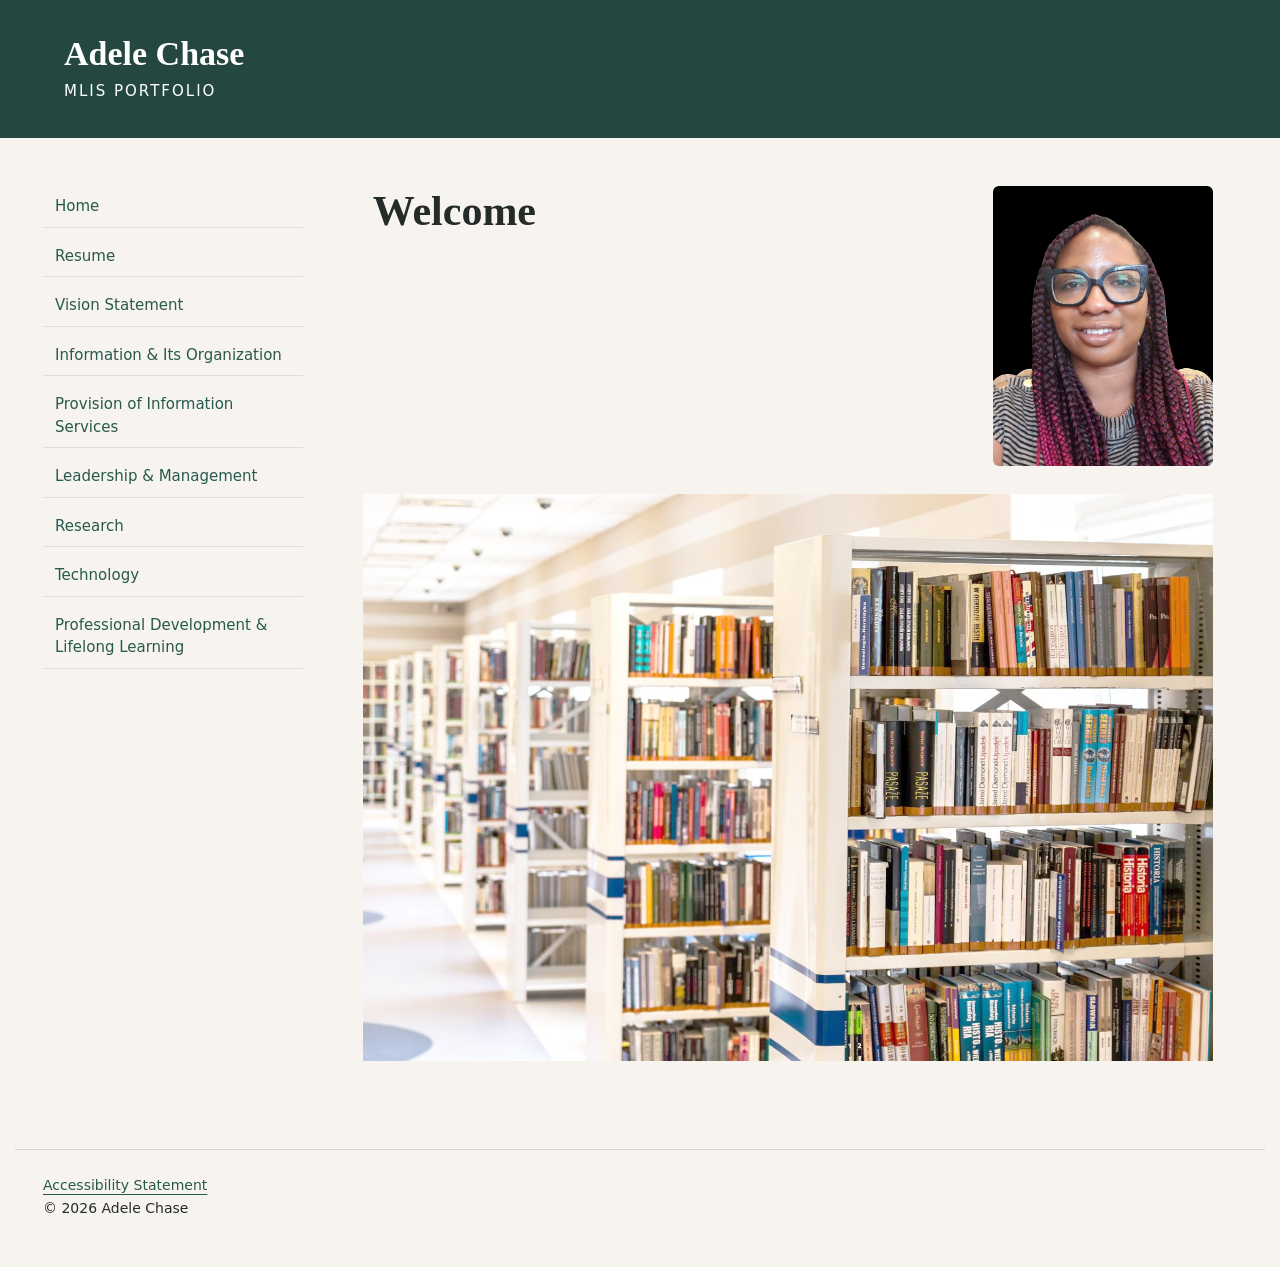
==== index.html @ db67cfaf "Migrate Wix portfolio content and assets to static GitHub Pages site" ====
<!doctype html>
<html lang="en"><head><meta charset="utf-8"><meta name="viewport" content="width=device-width, initial-scale=1"><title>Home | Adele Chase — MLIS Portfolio</title><link rel="stylesheet" href="style.css"></head><body><a class="skip" href="#content">Skip to content</a><header><a class="brand" href="index.html">Adele Chase<span>MLIS Portfolio</span></a></header><div class="layout"><nav aria-label="Main navigation"><a href="index.html">Home</a><a href="resume.html">Resume</a><a href="vision-statement.html">Vision Statement</a><a href="information-organization.html">Information &amp; Its Organization</a><a href="information-services.html">Provision of Information Services</a><a href="leadership-management.html">Leadership &amp; Management</a><a href="research.html">Research</a><a href="technology.html">Technology</a><a href="professional-development.html">Professional Development &amp; Lifelong Learning</a></nav><main id="content"><img class="portrait" src="assets/e1c992_d868ff9515e34f4cb7416c0b3d04ee50~mv2.jpg" alt="Smiling Black woman with glasses and long braids.">
<h1> Welcome</h1>
<img class="content-image" src="assets/ab21a37674104b65a2404021d0c1928b.jpg" alt="Library Bookshelves" loading="lazy"></main></div><footer><a href="accessibility-statement.html">Accessibility Statement</a><p>© 2026 Adele Chase</p></footer></body></html>
---- style.css ----
*{box-sizing:border-box}body{margin:0;background:#f7f4ef;color:#252b29;font:18px/1.7 Georgia,serif}header{background:#24483f;padding:32px max(5vw,24px)}a{color:#28594d;text-underline-offset:4px}a:hover{text-decoration-thickness:3px}.brand{color:#fff;text-decoration:none;font:700 34px/1.3 Georgia,serif}.brand span{display:block;font:15px/2 system-ui,sans-serif;letter-spacing:2px;text-transform:uppercase}.layout{display:grid;grid-template-columns:260px minmax(0,850px);gap:60px;max-width:1250px;margin:48px auto;padding:0 28px}nav{display:flex;flex-direction:column;gap:8px;font:15px/1.5 system-ui,sans-serif}nav a{padding:9px 12px;border-bottom:1px solid #d8ded8;text-decoration:none}main{min-width:0}h1{font-size:42px;line-height:1.2;margin:0 0 32px}h2{font-size:26px;line-height:1.3;margin-top:42px}p{margin:0 0 22px}li{margin-bottom:10px}.content-image{max-width:100%;height:auto;display:block;margin:24px 0}.portrait{width:220px;height:280px;object-fit:cover;float:right;margin:0 0 28px 28px;border-radius:6px}.download a{display:inline-block;background:#24483f;color:white;padding:10px 18px;border-radius:4px}footer{max-width:1250px;margin:64px auto 0;padding:24px 28px;border-top:1px solid #ccd5ce;font:14px/1.7 system-ui,sans-serif}.skip{position:absolute;left:12px;top:-100px;background:white;padding:12px;z-index:10}.skip:focus{top:12px}:focus-visible{outline:3px solid #bd6a24;outline-offset:4px}@media(max-width:800px){.layout{grid-template-columns:1fr;gap:30px;margin-top:24px}nav{display:grid;grid-template-columns:1fr 1fr;font-size:13px}h1{font-size:34px}.portrait{width:150px;height:200px}}@media(max-width:450px){.portrait{float:none;margin:0 0 24px}nav{grid-template-columns:1fr}}
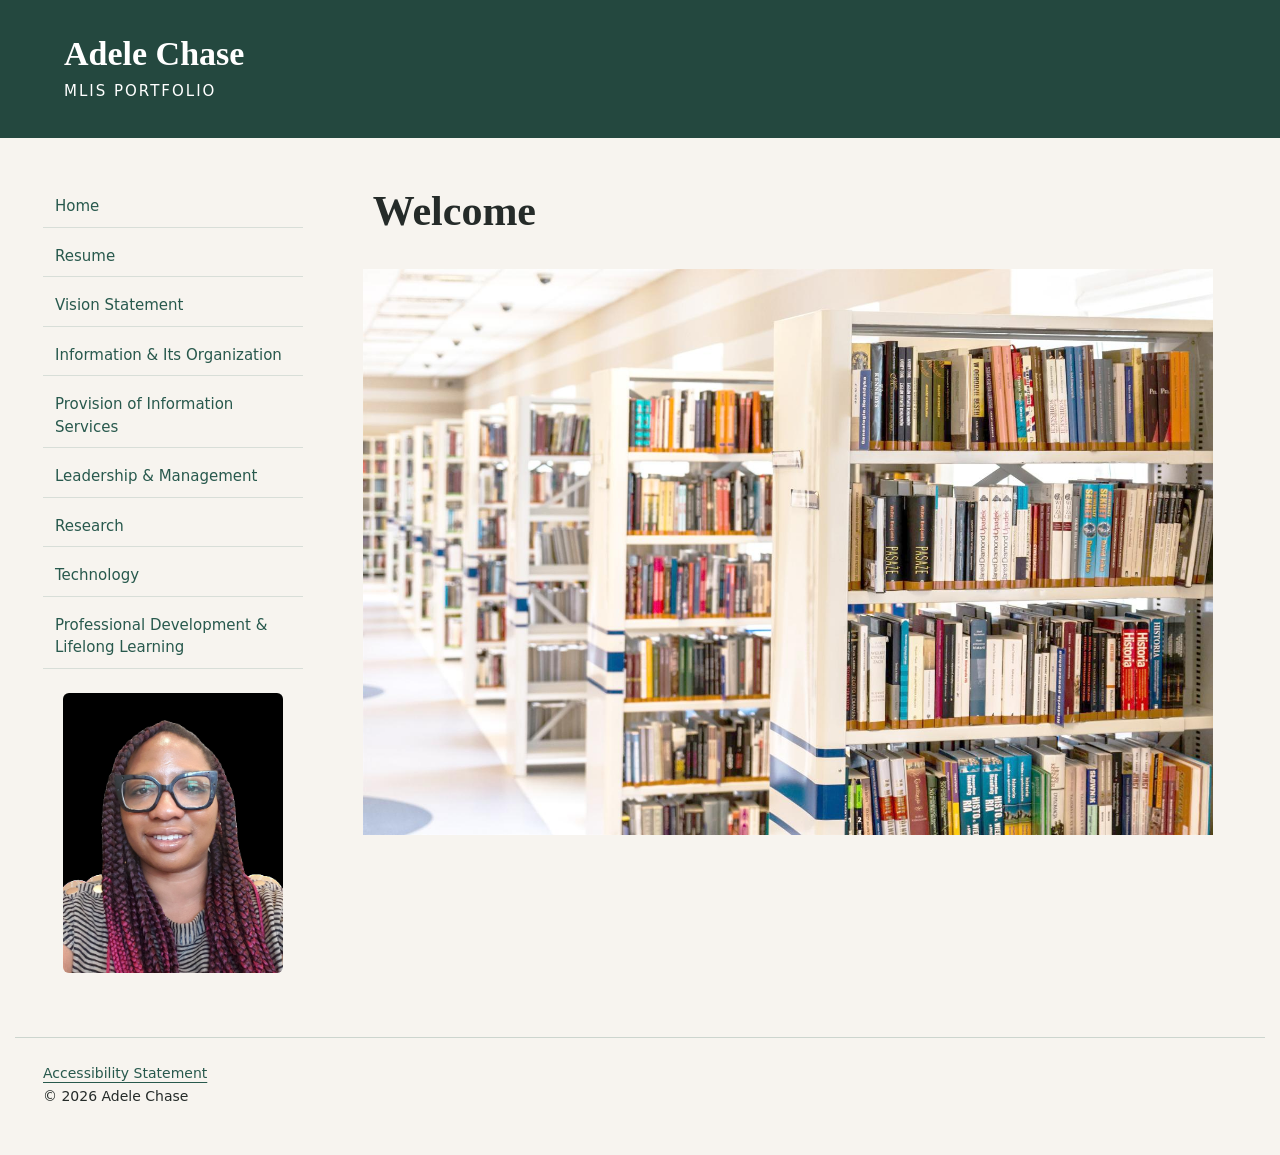
==== commit 17b5fd02: "Move portrait below menu and library image directly below Welcome" ====
--- a/index.html
+++ b/index.html
@@ -1,4 +1,4 @@
 <!doctype html>
-<html lang="en"><head><meta charset="utf-8"><meta name="viewport" content="width=device-width, initial-scale=1"><title>Home | Adele Chase — MLIS Portfolio</title><link rel="stylesheet" href="style.css"></head><body><a class="skip" href="#content">Skip to content</a><header><a class="brand" href="index.html">Adele Chase<span>MLIS Portfolio</span></a></header><div class="layout"><nav aria-label="Main navigation"><a href="index.html">Home</a><a href="resume.html">Resume</a><a href="vision-statement.html">Vision Statement</a><a href="information-organization.html">Information &amp; Its Organization</a><a href="information-services.html">Provision of Information Services</a><a href="leadership-management.html">Leadership &amp; Management</a><a href="research.html">Research</a><a href="technology.html">Technology</a><a href="professional-development.html">Professional Development &amp; Lifelong Learning</a></nav><main id="content"><img class="portrait" src="assets/e1c992_d868ff9515e34f4cb7416c0b3d04ee50~mv2.jpg" alt="Smiling Black woman with glasses and long braids.">
+<html lang="en"><head><meta charset="utf-8"><meta name="viewport" content="width=device-width, initial-scale=1"><title>Home | Adele Chase — MLIS Portfolio</title><link rel="stylesheet" href="style.css"></head><body><a class="skip" href="#content">Skip to content</a><header><a class="brand" href="index.html">Adele Chase<span>MLIS Portfolio</span></a></header><div class="layout"><aside class="home-sidebar"><nav aria-label="Main navigation"><a href="index.html">Home</a><a href="resume.html">Resume</a><a href="vision-statement.html">Vision Statement</a><a href="information-organization.html">Information &amp; Its Organization</a><a href="information-services.html">Provision of Information Services</a><a href="leadership-management.html">Leadership &amp; Management</a><a href="research.html">Research</a><a href="technology.html">Technology</a><a href="professional-development.html">Professional Development &amp; Lifelong Learning</a></nav><img class="portrait" src="assets/e1c992_d868ff9515e34f4cb7416c0b3d04ee50~mv2.jpg" alt="Smiling Black woman with glasses and long braids."></aside><main id="content">
 <h1> Welcome</h1>
 <img class="content-image" src="assets/ab21a37674104b65a2404021d0c1928b.jpg" alt="Library Bookshelves" loading="lazy"></main></div><footer><a href="accessibility-statement.html">Accessibility Statement</a><p>© 2026 Adele Chase</p></footer></body></html>
--- a/style.css
+++ b/style.css
@@ -1 +1,2 @@
-*{box-sizing:border-box}body{margin:0;background:#f7f4ef;color:#252b29;font:18px/1.7 Georgia,serif}header{background:#24483f;padding:32px max(5vw,24px)}a{color:#28594d;text-underline-offset:4px}a:hover{text-decoration-thickness:3px}.brand{color:#fff;text-decoration:none;font:700 34px/1.3 Georgia,serif}.brand span{display:block;font:15px/2 system-ui,sans-serif;letter-spacing:2px;text-transform:uppercase}.layout{display:grid;grid-template-columns:260px minmax(0,850px);gap:60px;max-width:1250px;margin:48px auto;padding:0 28px}nav{display:flex;flex-direction:column;gap:8px;font:15px/1.5 system-ui,sans-serif}nav a{padding:9px 12px;border-bottom:1px solid #d8ded8;text-decoration:none}main{min-width:0}h1{font-size:42px;line-height:1.2;margin:0 0 32px}h2{font-size:26px;line-height:1.3;margin-top:42px}p{margin:0 0 22px}li{margin-bottom:10px}.content-image{max-width:100%;height:auto;display:block;margin:24px 0}.portrait{width:220px;height:280px;object-fit:cover;float:right;margin:0 0 28px 28px;border-radius:6px}.download a{display:inline-block;background:#24483f;color:white;padding:10px 18px;border-radius:4px}footer{max-width:1250px;margin:64px auto 0;padding:24px 28px;border-top:1px solid #ccd5ce;font:14px/1.7 system-ui,sans-serif}.skip{position:absolute;left:12px;top:-100px;background:white;padding:12px;z-index:10}.skip:focus{top:12px}:focus-visible{outline:3px solid #bd6a24;outline-offset:4px}@media(max-width:800px){.layout{grid-template-columns:1fr;gap:30px;margin-top:24px}nav{display:grid;grid-template-columns:1fr 1fr;font-size:13px}h1{font-size:34px}.portrait{width:150px;height:200px}}@media(max-width:450px){.portrait{float:none;margin:0 0 24px}nav{grid-template-columns:1fr}}+*{box-sizing:border-box}body{margin:0;background:#f7f4ef;color:#252b29;font:18px/1.7 Georgia,serif}header{background:#24483f;padding:32px max(5vw,24px)}a{color:#28594d;text-underline-offset:4px}a:hover{text-decoration-thickness:3px}.brand{color:#fff;text-decoration:none;font:700 34px/1.3 Georgia,serif}.brand span{display:block;font:15px/2 system-ui,sans-serif;letter-spacing:2px;text-transform:uppercase}.layout{display:grid;grid-template-columns:260px minmax(0,850px);gap:60px;max-width:1250px;margin:48px auto;padding:0 28px}nav{display:flex;flex-direction:column;gap:8px;font:15px/1.5 system-ui,sans-serif}nav a{padding:9px 12px;border-bottom:1px solid #d8ded8;text-decoration:none}main{min-width:0}h1{font-size:42px;line-height:1.2;margin:0 0 32px}h2{font-size:26px;line-height:1.3;margin-top:42px}p{margin:0 0 22px}li{margin-bottom:10px}.content-image{max-width:100%;height:auto;display:block;margin:24px 0}.portrait{width:220px;height:280px;object-fit:cover;float:right;margin:0 0 28px 28px;border-radius:6px}.download a{display:inline-block;background:#24483f;color:white;padding:10px 18px;border-radius:4px}footer{max-width:1250px;margin:64px auto 0;padding:24px 28px;border-top:1px solid #ccd5ce;font:14px/1.7 system-ui,sans-serif}.skip{position:absolute;left:12px;top:-100px;background:white;padding:12px;z-index:10}.skip:focus{top:12px}:focus-visible{outline:3px solid #bd6a24;outline-offset:4px}@media(max-width:800px){.layout{grid-template-columns:1fr;gap:30px;margin-top:24px}nav{display:grid;grid-template-columns:1fr 1fr;font-size:13px}h1{font-size:34px}.portrait{width:150px;height:200px}}@media(max-width:450px){.portrait{float:none;margin:0 0 24px}nav{grid-template-columns:1fr}}
+.home-sidebar .portrait{display:block;float:none;max-width:100%;margin:24px auto 0}.home-sidebar{min-width:0}
